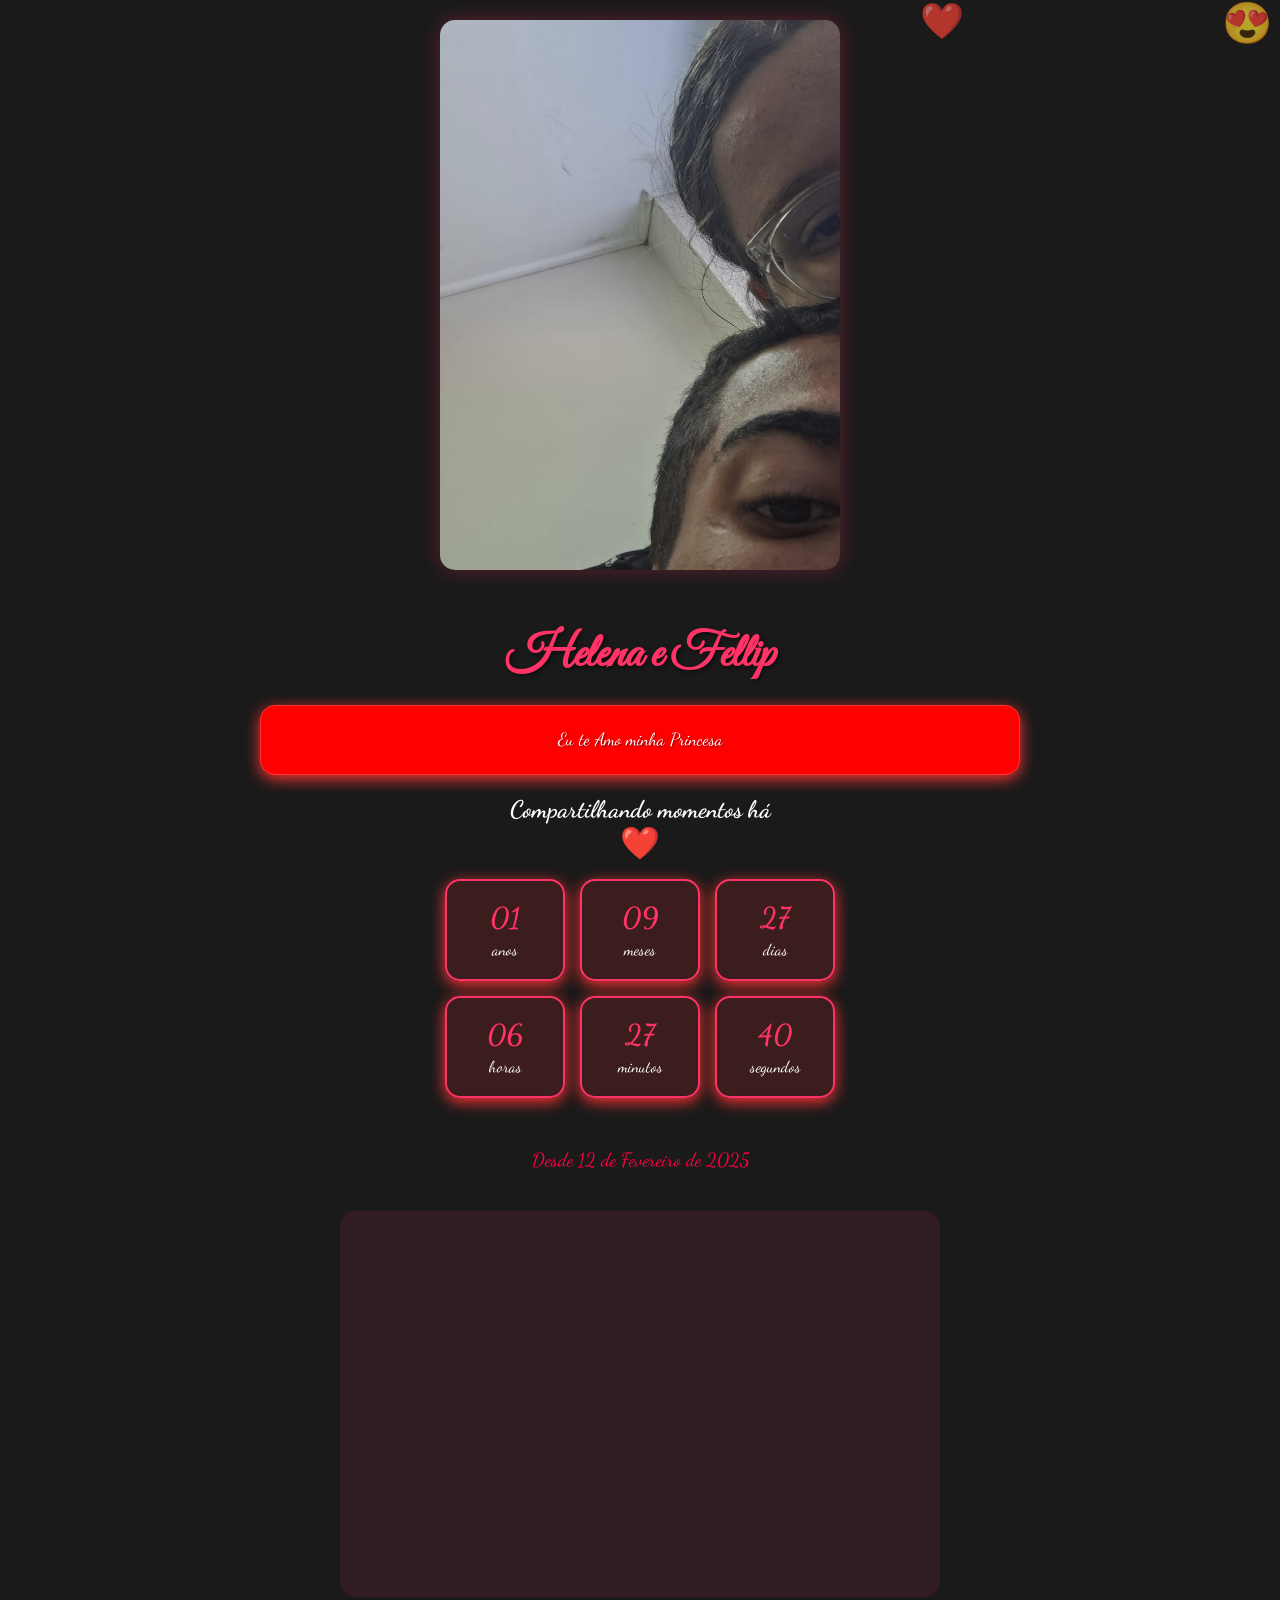
==== index.html @ 861881fb "Add files via upload" ====
<!DOCTYPE html>
<html lang="pt-br">

<head>
    <meta charset="UTF-8">
    <meta name="viewport" content="width=device-width, initial-scale=1.0">
    <title>Helena e Fellip </title>
    <link href="https://fonts.googleapis.com/css2?family=Great+Vibes&family=Dancing+Script:wght@400;700&display=swap" rel="stylesheet">
   <link rel="stylesheet" href="style.css">
</head>
<body>
    <div class="hearts" id="hearts"></div>

    <div class="carousel-container">
        <div class="carousel" id="carousel">
            <div class="carousel-item" style="background-image: url('foto1.jpg')"></div>
            <div class="carousel-item" style="background-image: url('foto2.jpg')"></div>
            <div class="carousel-item" style="background-image: url('foto3.jpg')"></div>
            
        </div>
    </div>

    <div class="content">
        <h1>Helena e Fellip</h1>
        
        <div class="text-container">
<p>
Eu te Amo minha Princesa
</p>
        </div>

        <h2>Compartilhando momentos há</h2>
        
        <table class="love-table">
            <tr>
                <td>
                    <span id="anos">00</span>
                    anos
                </td>
                <td>
                    <span id="meses">00</span>
                    meses
                </td>
                <td>
                    <span id="dias">00</span>
                    dias
                </td>
            </tr>
            <tr>
                <td>
                    <span id="horas">00</span>
                    horas
                </td>
                <td>
                    <span id="minutos">00</span>
                    minutos
                </td>
                <td>
                    <span id="segundos">00</span>
                    segundos
                </td>
            </tr>
        </table>

        <div class="counter">Desde 12 de Fevereiro de 2025</div>

        <div class="music-player">
<iframe data-testid="embed-iframe" style="border-radius:12px" src="https://open.spotify.com/embed/track/1mea3bSkSGXuIRvnydlB5b?utm_source=generator" width="100%" height="352" frameBorder="0" allowfullscreen="" allow="autoplay; clipboard-write; encrypted-media; fullscreen; picture-in-picture" loading="lazy"></iframe>
<script src="script.js"></script>
</html>
---- style.css ----
* {
            margin: 0;
            padding: 0;
            box-sizing: border-box;
        }

        body {
            background: #1a1a1a;
            color: #fff;
            font-family: 'Dancing Script', cursive;
            min-height: 100vh;
            overflow-x: hidden;
        }

        .carousel-container {
            width: 95%;
            max-width: 400px; /* Reduzido para fotos verticais */
            margin: 20px auto;
            position: relative;
            border-radius: 15px;
            overflow: hidden;
            box-shadow: 0 0 20px rgba(255,51,102,0.3);
        }

        .carousel {
            display: flex;
            transition: transform 0.3s ease-in-out;
        }

        .carousel-item {
            min-width: 100%;
            height: 550px; /* Aumentado para formato vertical */
            background-size: cover;
            background-position: center;
            background-repeat: no-repeat;
        }

        .hearts {
            position: fixed;
            top: 0;
            left: 0;
            width: 100%;
            height: 100%;
            pointer-events: none;
            z-index: 0;
        }

        .heart {
            position: absolute;
            font-size: 24px;
            animation: fall 8s linear infinite;
            opacity: 0.7;
        }

        @keyframes fall {
            0% { transform: translateY(-100%) rotate(0deg); opacity: 0; }
            50% { opacity: 0.7; }
            100% { transform: translateY(100vh) rotate(360deg); opacity: 0; }
        }

        .content {
            position: relative;
            z-index: 2;
            padding: 20px;
            max-width: 800px;
            margin: 0 auto;
            text-align: center;
        }

        h1 {
            font-family: 'Great Vibes', cursive;
            color: #ff3366;
            font-size: 3em;
            text-shadow: 2px 2px 4px rgba(0,0,0,0.5);
            margin: 15px 0;
        }

        /* Estilo para a seção de texto */
        .text-container {
            background: rgb(255, 0, 0); /* Fundo translúcido */
            backdrop-filter: blur(10px); /* Efeito de desfoque */
            border-radius: 15px;
            padding: 20px;
            margin: 20px 0;
            border: 1px solid rgb(255, 51, 51);
            box-shadow: 0 4px 15px rgb(255, 51, 51);
        }

        .text-container p {
            font-size: 1.1em;
            line-height: 1.6;
            color: #fff;
            text-shadow: 1px 1px 2px rgba(0, 0, 0, 0.5);
        }

        .love-table {
            margin: 25px auto;
            border-collapse: separate;
            border-spacing: 15px;
            position: relative;
            max-width: 800px;
        }

        .love-table::before {
            content: '❤️';
            position: absolute;
            top: -25px;
            left: 50%;
            transform: translateX(-50%);
            font-size: 2em;
            animation: pulse 1.5s infinite;
        }

        .love-table td {
            background: rgba(255, 51, 51, 0.15);
            border: 2px solid #ff3366;
            border-radius: 15px;
            padding: 20px;
            min-width: 120px;
            text-align: center;
            position: relative;
            backdrop-filter: blur(5px);
            box-shadow: 0 4px 15px rgb(255, 51, 51);
            transition: all 0.3s ease;
        }

        .love-table td span {
            display: block;
            font-size: 1.8em;
            font-weight: bold;
            color: #ff3366;
            margin-bottom: 5px;
        }

        .love-table td:hover {
            transform: translateY(-5px);
            box-shadow: 0 8px 25px rgb(252, 0, 0);
        }

        @keyframes pulse {
            0% { transform: translateX(-50%) scale(1); }
            50% { transform: translateX(-50%) scale(1.2); }
            100% { transform: translateX(-50%) scale(1); }
        }

        .counter {
            font-size: 1.2em;
            margin: 20px 0;
            color: #ff0040;
            text-align: center;
            width: 100%;
            display: block;
            padding: 10px 0;
        }

        .music-player {
            margin: 30px 0;
            padding: 15px;
            background: rgba(255,51,102,0.1);
            border-radius: 15px;
            width: 90%;
            max-width: 600px;
            margin-left: auto;
            margin-right: auto;
        }

        @media (max-width: 768px) {
            h1 {
                font-size: 2.5em;
            }

            .carousel-container {
                max-width: 350px;
            }

            .carousel-item {
                height: 480px;
            }

            .text-container {
                padding: 15px;
            }

            .text-container p {
                font-size: 1em;
            }

            .love-table {
                border-spacing: 10px;
            }
            
            .love-table td {
                padding: 15px;
                min-width: 100px;
            }
            
            .love-table td span {
                font-size: 1.5em;
            }
        }

        @media (max-width: 480px) {
            h1 {
                font-size: 2em;
            }

            .carousel-container {
                max-width: 300px;
            }

            .carousel-item {
                height: 420px;
            }

            .text-container {
                padding: 10px;
            }

            .text-container p {
                font-size: 0.95em;
            }

            .love-table {
                border-spacing: 5px;
                width: 95%;
            }
            
            .love-table td {
                padding: 10px;
                min-width: 80px;
                font-size: 0.9em;
            }
            
            .love-table td span {
                font-size: 1.2em;
            }
            
            .love-table::before {
                font-size: 1.5em;
                top: -20px;
            }
        }
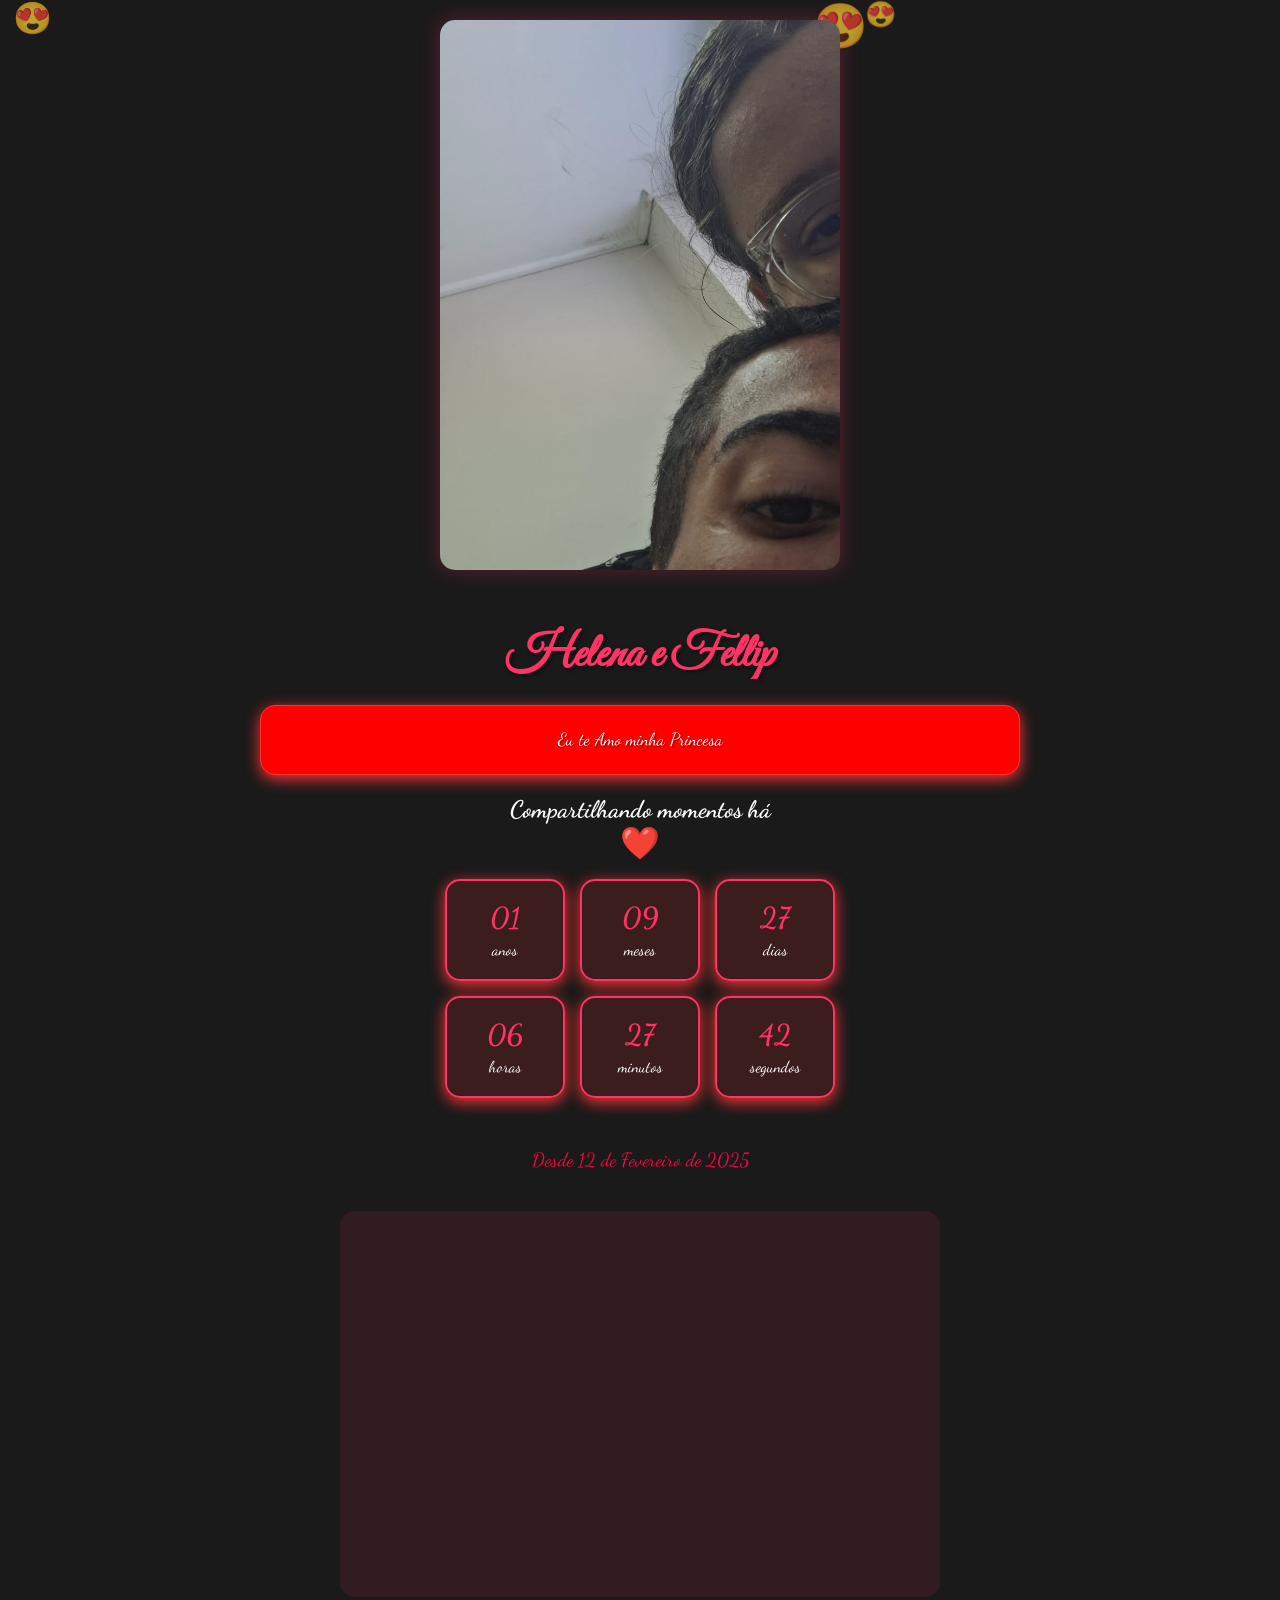
==== commit a94f456c: "Update index.html" ====
--- a/index.html
+++ b/index.html
@@ -16,7 +16,8 @@
             <div class="carousel-item" style="background-image: url('foto1.jpg')"></div>
             <div class="carousel-item" style="background-image: url('foto2.jpg')"></div>
             <div class="carousel-item" style="background-image: url('foto3.jpg')"></div>
-            
+            <div class="carousel-item" style="background-image: url('foto4.jpg')"></div>
+            <div class="carousel-item" style="background-image: url('foto5.jpg')"></div>
         </div>
     </div>
 
@@ -67,4 +68,5 @@
         <div class="music-player">
 <iframe data-testid="embed-iframe" style="border-radius:12px" src="https://open.spotify.com/embed/track/1mea3bSkSGXuIRvnydlB5b?utm_source=generator" width="100%" height="352" frameBorder="0" allowfullscreen="" allow="autoplay; clipboard-write; encrypted-media; fullscreen; picture-in-picture" loading="lazy"></iframe>
 <script src="script.js"></script>
-</html>+
+</html>
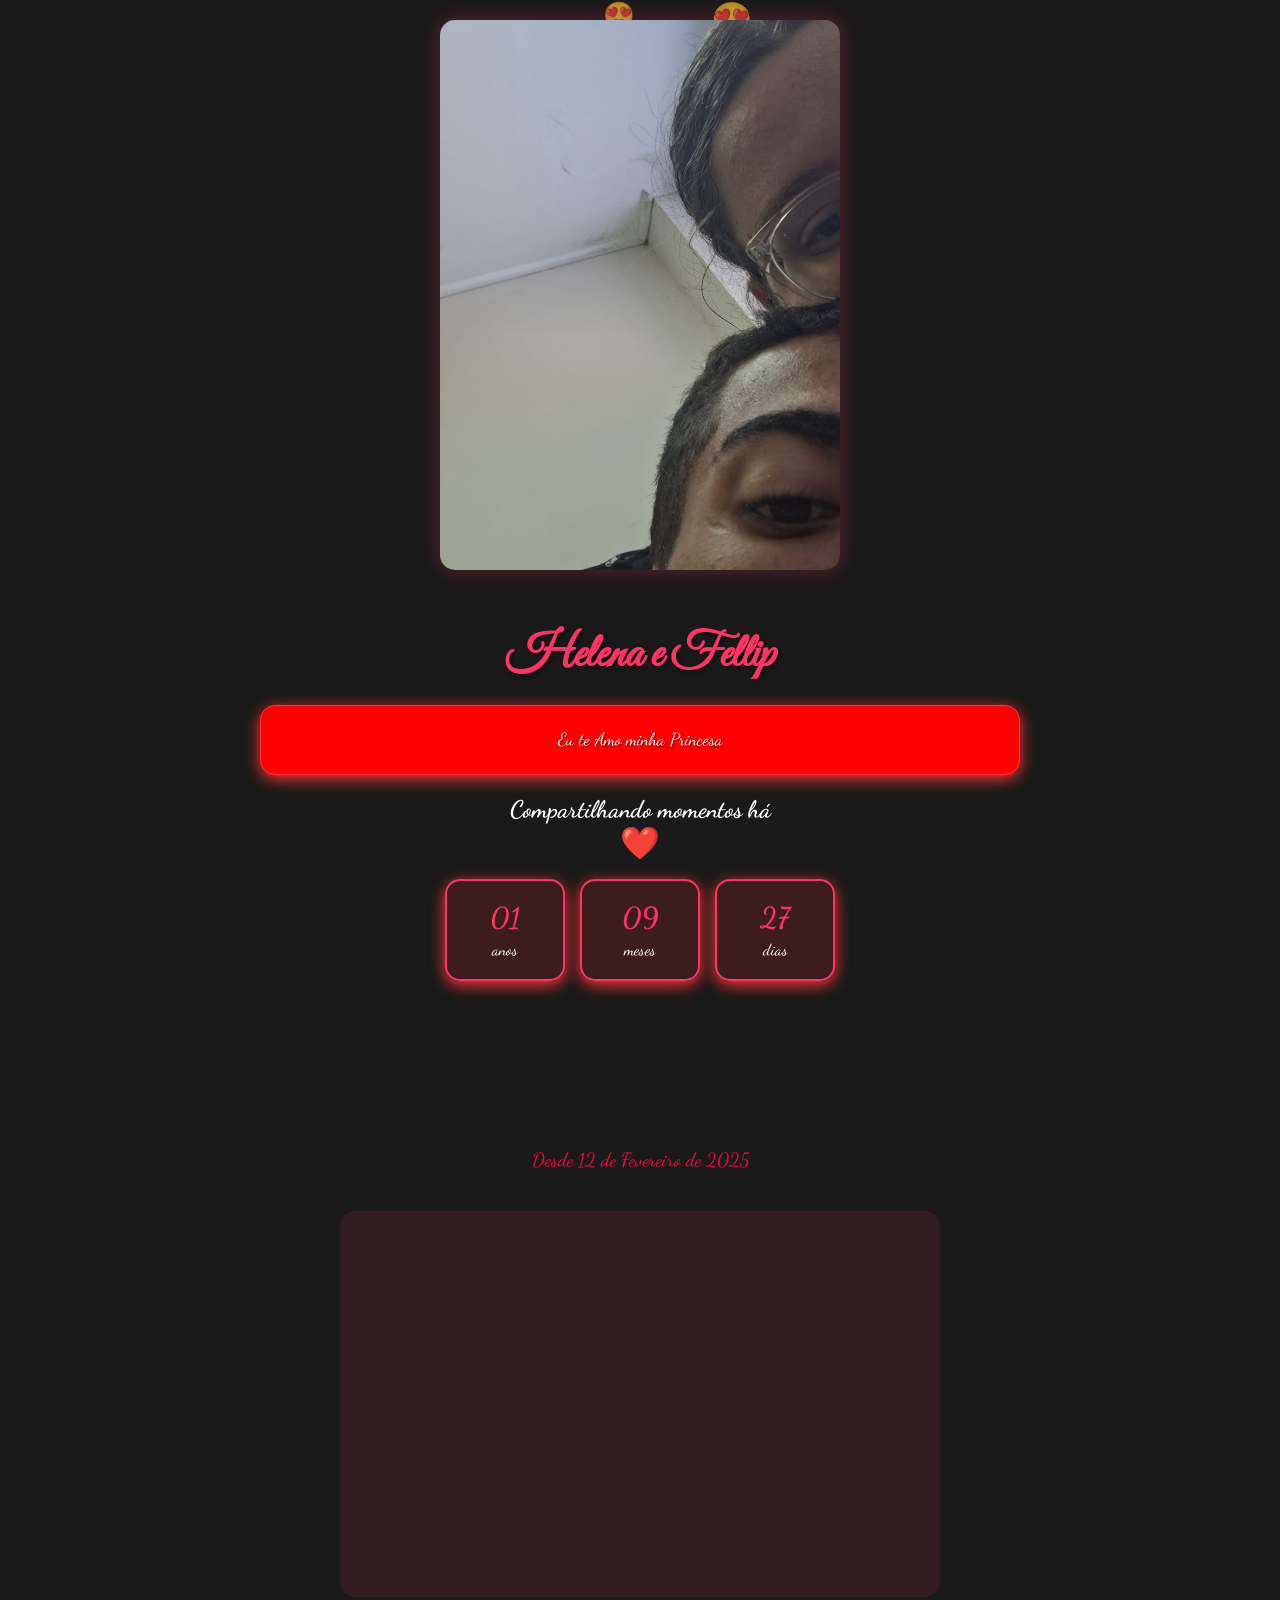
==== commit fd5ae788: "Change image format for carousel items Updated carousel images from .jpg to .jpeg format." ====
--- a/index.html
+++ b/index.html
@@ -16,8 +16,8 @@
             <div class="carousel-item" style="background-image: url('foto1.jpg')"></div>
             <div class="carousel-item" style="background-image: url('foto2.jpg')"></div>
             <div class="carousel-item" style="background-image: url('foto3.jpg')"></div>
-            <div class="carousel-item" style="background-image: url('foto4.jpg')"></div>
-            <div class="carousel-item" style="background-image: url('foto5.jpg')"></div>
+            <div class="carousel-item" style="background-image: url('foto4.jpeg')"></div>
+            <div class="carousel-item" style="background-image: url('foto5.jpeg')"></div>
         </div>
     </div>
 
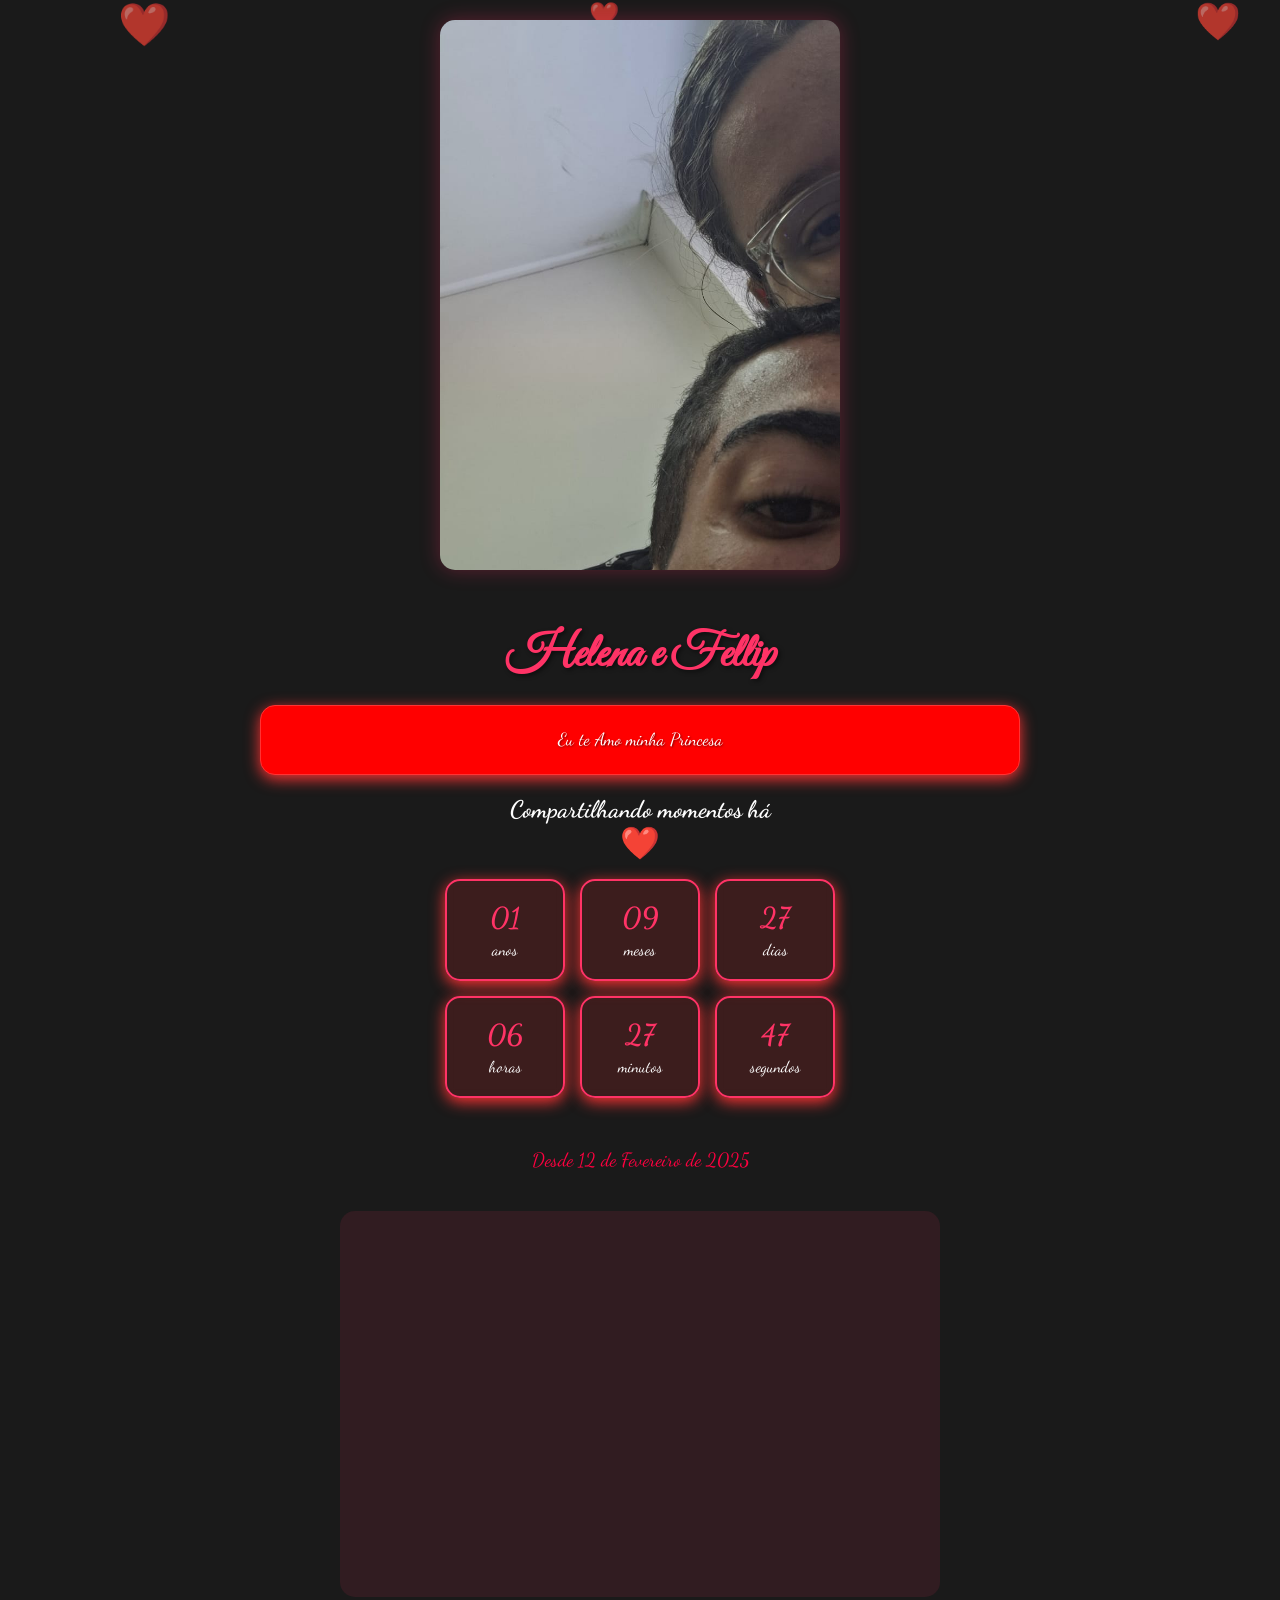
==== commit 1eb158bf: "Update index.html" ====
--- a/index.html
+++ b/index.html
@@ -18,6 +18,9 @@
             <div class="carousel-item" style="background-image: url('foto3.jpg')"></div>
             <div class="carousel-item" style="background-image: url('foto4.jpeg')"></div>
             <div class="carousel-item" style="background-image: url('foto5.jpeg')"></div>
+            <div class="carousel-item" style="background-image: url('foto6.jpeg')"></div>
+            <div class="carousel-item" style="background-image: url('foto7.jpeg')"></div>
+            <div class="carousel-item" style="background-image: url('foto8.jpeg')"></div>
         </div>
     </div>
 
